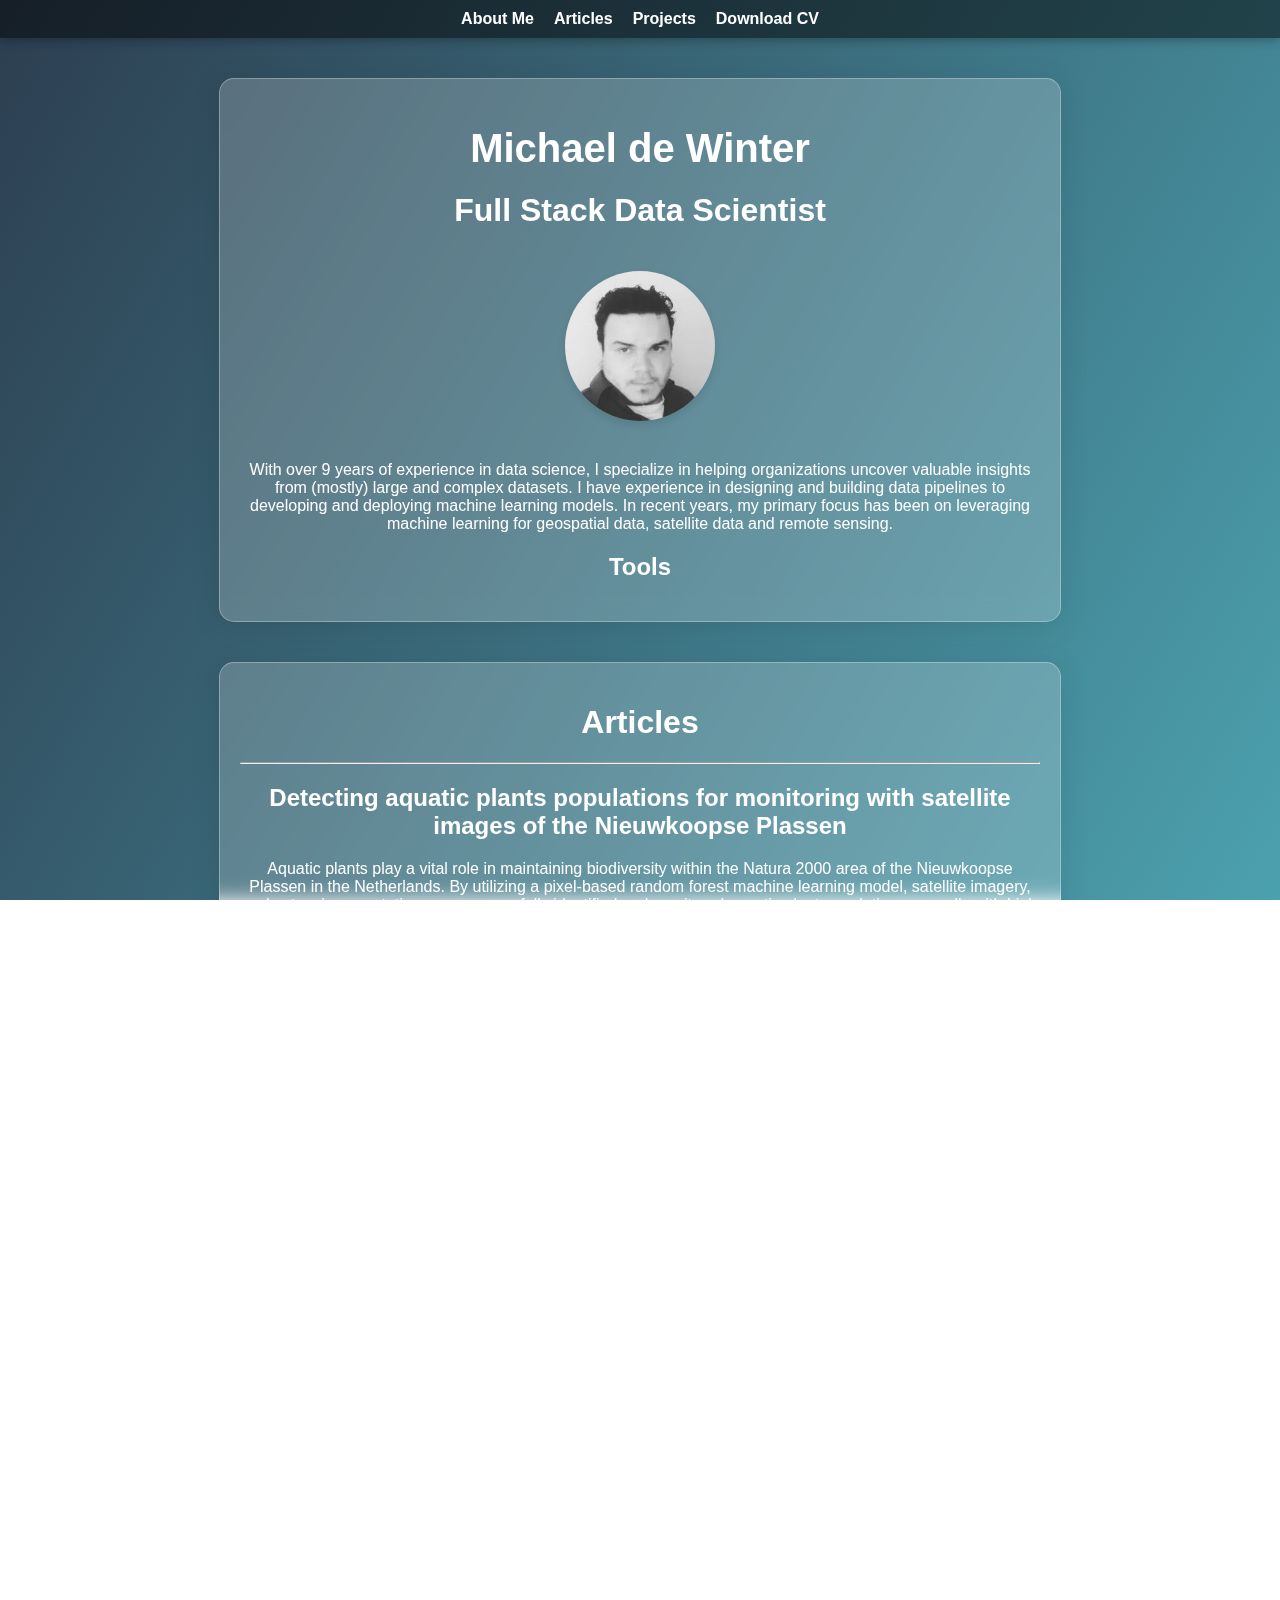
==== index.html @ 72fa4694 "Correct naming" ====
<!DOCTYPE html>
<html lang="en">
  <head>
    <meta charset="UTF-8" />
    <meta name="viewport" content="width=device-width, initial-scale=1.0" />
    <title>Michael de Winter</title>
    <link rel="stylesheet" href="styles.css" />
    <link
      rel="stylesheet"
      href="https://cdn.jsdelivr.net/gh/devicons/devicon@latest/devicon.min.css"
    />
    <link rel="icon" href="favicon.ico" type="image/x-icon" />
  </head>
  <body>
    <!-- Background Canvas for Dynamic Effect -->
    <canvas id="background"></canvas>

    <!-- Navigation Bar -->
    <nav>
      <ul>
        <li><a href="#about">About Me</a></li>
        <li><a href="#visualizations">Articles</a></li>
        <li><a href="#projects">Projects</a></li>
        <li><a href="#cv">Download CV</a></li>
      </ul>
    </nav>

    <div id="main.container">
      <!-- Sections -->
      <section id="about" class="glass">
        <h1 class="main-heading">Michael de Winter</h1>
        <h1>Full Stack Data Scientist</h1>
        <img src="images/me.jpeg" alt="Michael de Winter" class="profile-pic" />
        <p style="text-align: center">
          With over
          <span id="years"></span>
          years of experience in data science, I specialize in helping
          organizations uncover valuable insights from (mostly) large and complex
          datasets. I have experience in designing and building data pipelines
          to developing and deploying machine learning models. In recent years,
          my primary focus has been on leveraging machine learning for
          geospatial data, satellite data and remote sensing.
        </p>
        <h2>Tools</h2>
        <div class="tools">
          <i class="devicon-python-plain colored" title="Python"></i>
          <i class="devicon-rstudio-plain colored" title="RStudio"></i>
          <i class="devicon-azuresqldatabase-plain colored" title="SQL"></i>
          <i
            class="devicon-apachespark-plain-wordmark colored"
            title="PySpark"
          ></i>
          <a
            href="https://github.com/MW-88"
            target="_blank"
            rel="noopener noreferrer"
          >
            <i class="devicon-github-original-wordmark" title="Github"></i
          ></a>

          <i class="devicon-git-plain colored" title="Git"></i>
          
          <i class="devicon-azure-plain colored" title="Azure"></i>
          <i class="devicon-javascript-plain colored" title="JavaScript"></i>
          <i class="devicon-docker-plain colored" title="Docker"></i>
        </div>
      </section>
      <section id="visualizations" class="glass">
        <h1>Articles</h1>
        <hr />
        <h2>
          Detecting aquatic plants populations for monitoring with satellite
          images of the Nieuwkoopse Plassen
        </h2>
        <p>
          Aquatic plants play a vital role in maintaining biodiversity within
          the Natura 2000 area of the Nieuwkoopse Plassen in the Netherlands. By
          utilizing a pixel-based random forest machine learning model,
          satellite imagery, and extensive annotations, we successfully
          identified and monitored aquatic plant populations annually with high
          model accuracy. Unfortunately, the population of aquatic plants has
          been declining each year. Urgent measures are needed to reverse this
          trend and restore their populations.
        </p>
        <div class="articles">
          <article>
            <figure>
              <img
                src="images/waterplants_2023_06_03.png"
                alt="aquatic Plants Analysis - June 2023"
                onclick="openImage(this.src)"
              />
              <figcaption>
                Model Annotated Aquatic Plants Pilot - June 2023
              </figcaption>
            </figure>
          </article>
          <article>
            <figure>
              <img
                src="images/waterplants_2023_09_05.png"
                alt="aquatic Plants Analysis - September 2023"
                onclick="openImage(this.src)"
              />
              <figcaption>
                Model Annotated Aquatic Plants Pilot - September 2023
              </figcaption>
            </figure>
          </article>

          <p>
            Due the largest amount of pixels we have chosen to use DGGS to
            aggregate and visualize the data. More information about what DGGS
            are click
            <a
              href="https://ecce.esri.ca/cogs-blog/2018/11/09/dggs-a-new-way-to-model-geospatial-information/"
              >here</a
            >
          </p>
          <article>
            <figure>
              <img
                src="images/2022_airfoto.PNG"
                alt="aerial photo"
                onclick="openImage(this.src)"
              />
              <figcaption>Aerial Photo of Nieuwkoopse Plassen 2023</figcaption>
            </figure>
          </article>
          <article>
            <figure>
              <img
                src="images/2022_annotations.PNG"
                alt="aerial photo"
                onclick="openImage(this.src)"
              />
              <figcaption>Model Annotated Aquatic Plants 2023</figcaption>
            </figure>
          </article>
        

        <div class="enlarged-image" id="enlargedImage">
          <img
            id="enlargedImg"
            src=""
            alt="Enlarged Image"
            onclick="closeImage()"
          />
        </div>

        <p>
          The resulting trend graphs, which show the total number of hexagons
          containing aquatic plants in the Nieuwkoopse Plassen for each year,
          indicate a downward trend in the population.
        </p>
        </div>
        <article
          style="
            display: inline-block; /* Ensure the article behaves as a block element */
            padding-left: 10px;/* Move the entire content of the article to the right */
          "
        >
          <figure>
            <img
              src="images/aquatic_plants_trend_graph.png"
              alt="Aquatic plans trend graph"
              onclick="openImage(this.src)"
            />
            <figcaption>
              Trend graph with the total amount of hexagons with aquatic plants
            </figcaption>
          </figure>
        </article>
        

        <p>
          For more information download the slides<a
            href="downloads/Remote-Sensing-EN.pptx"
            download="downloads/CV_example_Lise_de_Groot_ENG.pdf"
          > here</a>
            or see my github page
            <a
              href="https://github.com/Provincie-Zuid-Holland/remote_sensing_natura2000"
              >here</a
            >
          </a>
        </p>
    
        <hr/>
        
        <h2>
        Measuring Traffic Delays in the Province of South Holland to Improve Traffic Conditions Using NDW Data</h2>
        <p>
        The <a href="https://opendata.ndw.nu">NDW</a>  provides various types of open traffic data for the Netherlands. We used floating car data to identify which road sections in the province of South Holland experience significant traffic delays, with the goal of improving the traffic situation in these areas.<br><br>

Floating car data differs from traditional traffic counting devices, for which the NDW provides “meetlus” data. It measures only a subset of traffic from vehicles with active Wi-Fi connections. This means it does not provide exact traffic counts but does measure traffic speed. Additionally, it has a much wider reach, covering almost the entire Netherlands, compared to the limited scope of traditional counting devices.<br><br>

By averaging these speed measurements over a year and comparing them to the maximum free-flow speed, we can estimate the level of delay on specific road sections.<br><br> We use the following formula to calculate delay:
<b>Travel Time / Free-Flow Travel Time.</b> <br><br>

Floating car data from the NDW is substantial. Even when aggregated over a year, it provides data for all roads in the Netherlands in 15-minute intervals. To handle this volume, we used Spark to filter the data to focus only on provincial roads and specific timeframes, such as morning and evening rush hours.
        </p>
        <div class="articles">
        <article>
          <figure>
            <img
              src="images/south_holland_traffic_delay_2023_morning_rush_hour.png"
              alt="aerial photo"
              onclick="openImage(this.src)"
            />
            <figcaption>Morning Rush Hour Delays in red provincial roads 2023</figcaption>
          </figure>
        </article>
        <article>
          <figure>
            <img
              src="images/south_holland_traffic_delay_2023_evening_rush_hour.png"
              alt="aerial photo"
              onclick="openImage(this.src)"
            />
            <figcaption>Evening Rush Hour Delays in red provincial roads 2023</figcaption>
          </figure>
        </article>
      </section>
    </div>
      <!-- Projects Section -->
      <section id="projects" class="glass">
        <h1>(Open Source) Projects</h1>
        <div id="pinned-projects" class="project-container"></div>
      </section>
      <section id="cv" class="glass">
        <h1>Download My CV</h1>
        <a
          href="downloads/CV_example_Lise_de_Groot_ENG.pdf"
          download="downloads/CV_example_Lise_de_Groot_ENG.pdf"
        >
          <button>Download CV</button>
        </a>
      </section>
    </div>
    <script src="script.js"></script>
  </body>
</html>
---- styles.css ----
/* General Styles */
body,
html {
  margin: 0;
  padding: 0;
  font-family: "Inter", sans-serif;
  background: linear-gradient(120deg, #2c3e50, #4ca1af);
  height: 100%;
  overflow-x: hidden; /* Prevent horizontal scrolling */
  color: white;
}

.main-heading {
  font-size: 2.5rem;
  font-weight: bold;
  margin-bottom: 10px;
}

.profile-pic {
  width: 150px;
  height: 150px;
  border-radius: 50%;
  margin: 20px auto;
  box-shadow: 0px 4px 8px rgba(0, 0, 0, 0.1);
  object-fit: cover;
}

/* Canvas Background */
#background {
  position: fixed;
  top: 0;
  left: 0;
  width: 100%;
  height: 100%;
  z-index: -1;
  pointer-events: none; /* Prevent interaction with the canvas */
}

/* Navigation Bar */
nav {
  display: flex;
  justify-content: center;
  background: rgba(0, 0, 0, 0.5);
  padding: 10px 0;
  position: sticky;
  top: 0;
  z-index: 10;
  box-shadow: 0 2px 10px rgba(0, 0, 0, 0.3);
}

nav ul {
  list-style: none;
  display: flex;
  gap: 20px;
  padding: 0;
  margin: 0;
}

nav ul li a {
  text-decoration: none;
  color: white;
  font-weight: bold;
  transition: color 0.3s ease;
}

nav ul li a:hover {
  color: #4ca1af;
}

/* Section Styling */
section {
  max-width: 800px;
  margin: 80px auto 40px auto; /* Add margin for spacing */
  padding: 20px;
  border-radius: 15px;
  text-align: center;
  overflow-wrap: break-word; /* Prevent long content from overflowing */
}

/* Glass Effect */
.glass {
  background: rgba(255, 255, 255, 0.2);
  box-shadow: 0 4px 30px rgba(0, 0, 0, 0.1);
  backdrop-filter: blur(10px);
  border: 1px solid rgba(255, 255, 255, 0.3);
  margin: 40px auto;
  padding: 20px;
  border-radius: 15px;
  text-align: center;
  max-width: 800px;
}

/* Project Container */
.project-container {
  display: grid;
  grid-template-columns: repeat(auto-fill, minmax(250px, 1fr));
  gap: 20px;
  padding: 20px;
}

.project {
  background: rgba(0, 0, 0, 0.7);
  padding: 15px;
  border-radius: 10px;
  box-shadow: 0 2px 10px rgba(0, 0, 0, 0.5);
  transition: transform 0.3s;
}

.project:hover {
  transform: scale(1.05);
}

.project h2 {
  color: #4ca1af;
  font-size: 1.2rem;
}

.project p {
  font-size: 0.9rem;
  color: #ddd;
}

.project a {
  text-decoration: none;
  color: #4ca1af;
  font-weight: bold;
  margin-top: 10px;
  display: inline-block;
}

/* Main Container */
#main\\.container {
  overflow: visible; /* Allow natural scrolling of the entire page */
  padding: 20px; /* Adds spacing for content */
}

/* Responsive Design */
@media (max-width: 768px) {
  nav ul {
    flex-wrap: wrap;
    gap: 10px;
  }

  .project-container {
    grid-template-columns: repeat(auto-fill, minmax(200px, 1fr));
  }

  section {
    padding: 15px;
  }
}

/* Tools Section */
.tools {
  display: flex;
  justify-content: center;
  flex-wrap: wrap;
  gap: 15px;
  margin-top: 20px;
}

.tools i {
  font-size: 40px; /* Adjust size as needed */
  transition: transform 0.3s ease, color 0.3s ease;
  cursor: pointer;
}

.tools i:hover {
  transform: scale(1.2); /* Slight zoom effect on hover */
  color: #4ca1af; /* Highlight color on hover */
}

.tools i:hover:after {
  content: attr(title); /* Get the tooltip text from the attribute */
  position: absolute;
  bottom: -35px; /* Position below the icon */
  left: 50%;
  transform: translateX(-50%);
  background-color: rgba(0, 0, 0, 0.7);
  color: white;
  padding: 5px 10px;
  border-radius: 5px;
  font-size: 12px;
  white-space: nowrap;
  pointer-events: none;
  transition: opacity 0.3s ease;
}

.articles {
  display: flex;
  flex-wrap: wrap;
  gap: 2em;
}

article {
  background: #f9f9f9;
  padding: 1em;
  border-radius: 8px;
  box-shadow: 0 2px 5px rgba(0, 0, 0, 0.1);
  flex: 1;
  max-width: 400px;
}

figure {
  margin: 0;
  text-align: center;
}

figure img {
  max-width: 100%;
  border-radius: 8px;
}

figcaption {
  font-size: 0.9em;
  color: #555;
  margin-top: 0.5em;
}

article p {
  margin-top: 1em;
  font-size: 1em;
  line-height: 1.4;
}

.enlarged-image {
  display: none;
  position: fixed;
  top: 0;
  left: 0;
  width: 100%;
  height: 100%;
  background-color: rgba(0, 0, 0, 0.8);
  justify-content: center;
  align-items: center;
  z-index: 1000;
}
.enlarged-image img {
  max-width: 90%;
  max-height: 90%;
  box-shadow: 0 4px 8px rgba(0, 0, 0, 0.5);
}
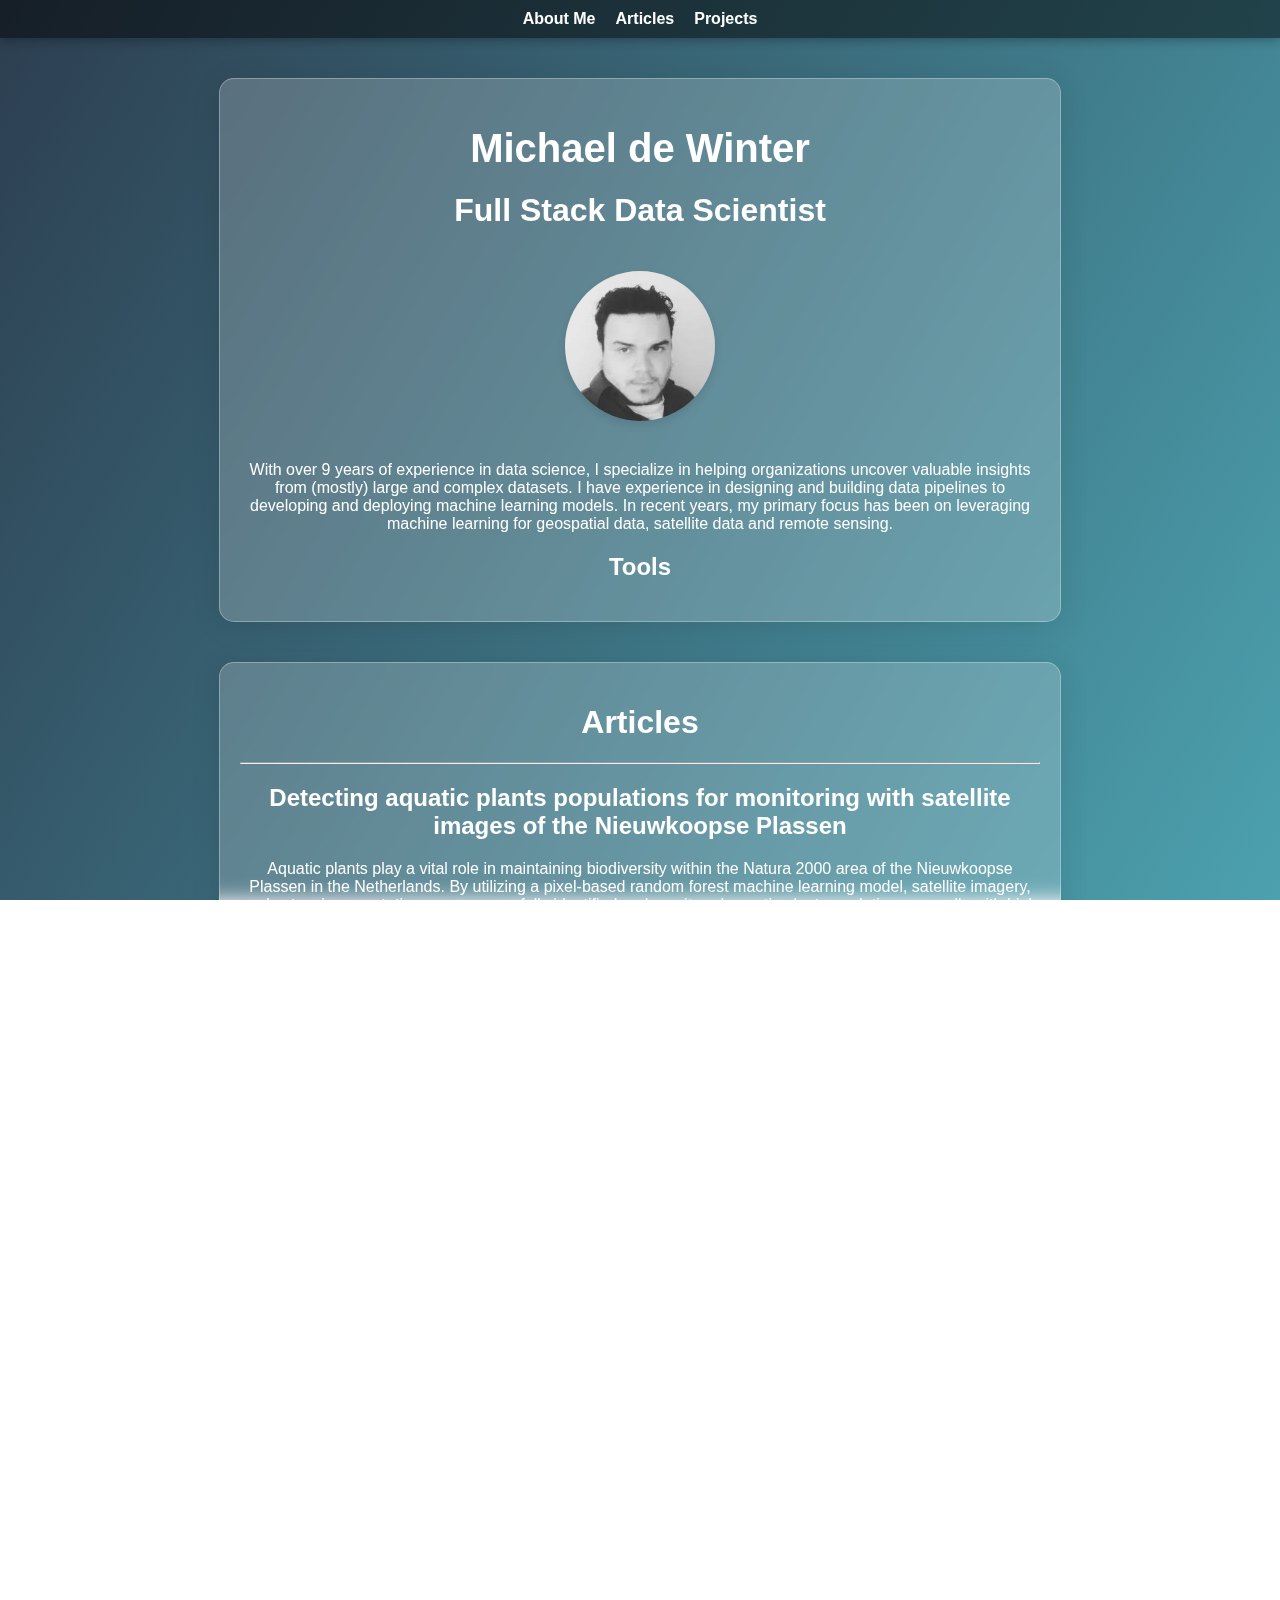
==== commit 97381086: "Bad branch" ====
--- a/index.html
+++ b/index.html
@@ -21,7 +21,7 @@
         <li><a href="#about">About Me</a></li>
         <li><a href="#visualizations">Articles</a></li>
         <li><a href="#projects">Projects</a></li>
-        <li><a href="#cv">Download CV</a></li>
+        <!--  <li><a href="#cv">Download CV</a></li> -->
       </ul>
     </nav>
 
@@ -228,7 +228,7 @@
         <h1>(Open Source) Projects</h1>
         <div id="pinned-projects" class="project-container"></div>
       </section>
-      <section id="cv" class="glass">
+       <!-- <section id="cv" class="glass">
         <h1>Download My CV</h1>
         <a
           href="downloads/CV_example_Lise_de_Groot_ENG.pdf"
@@ -236,7 +236,7 @@
         >
           <button>Download CV</button>
         </a>
-      </section>
+      </section>-->
     </div>
     <script src="script.js"></script>
   </body>
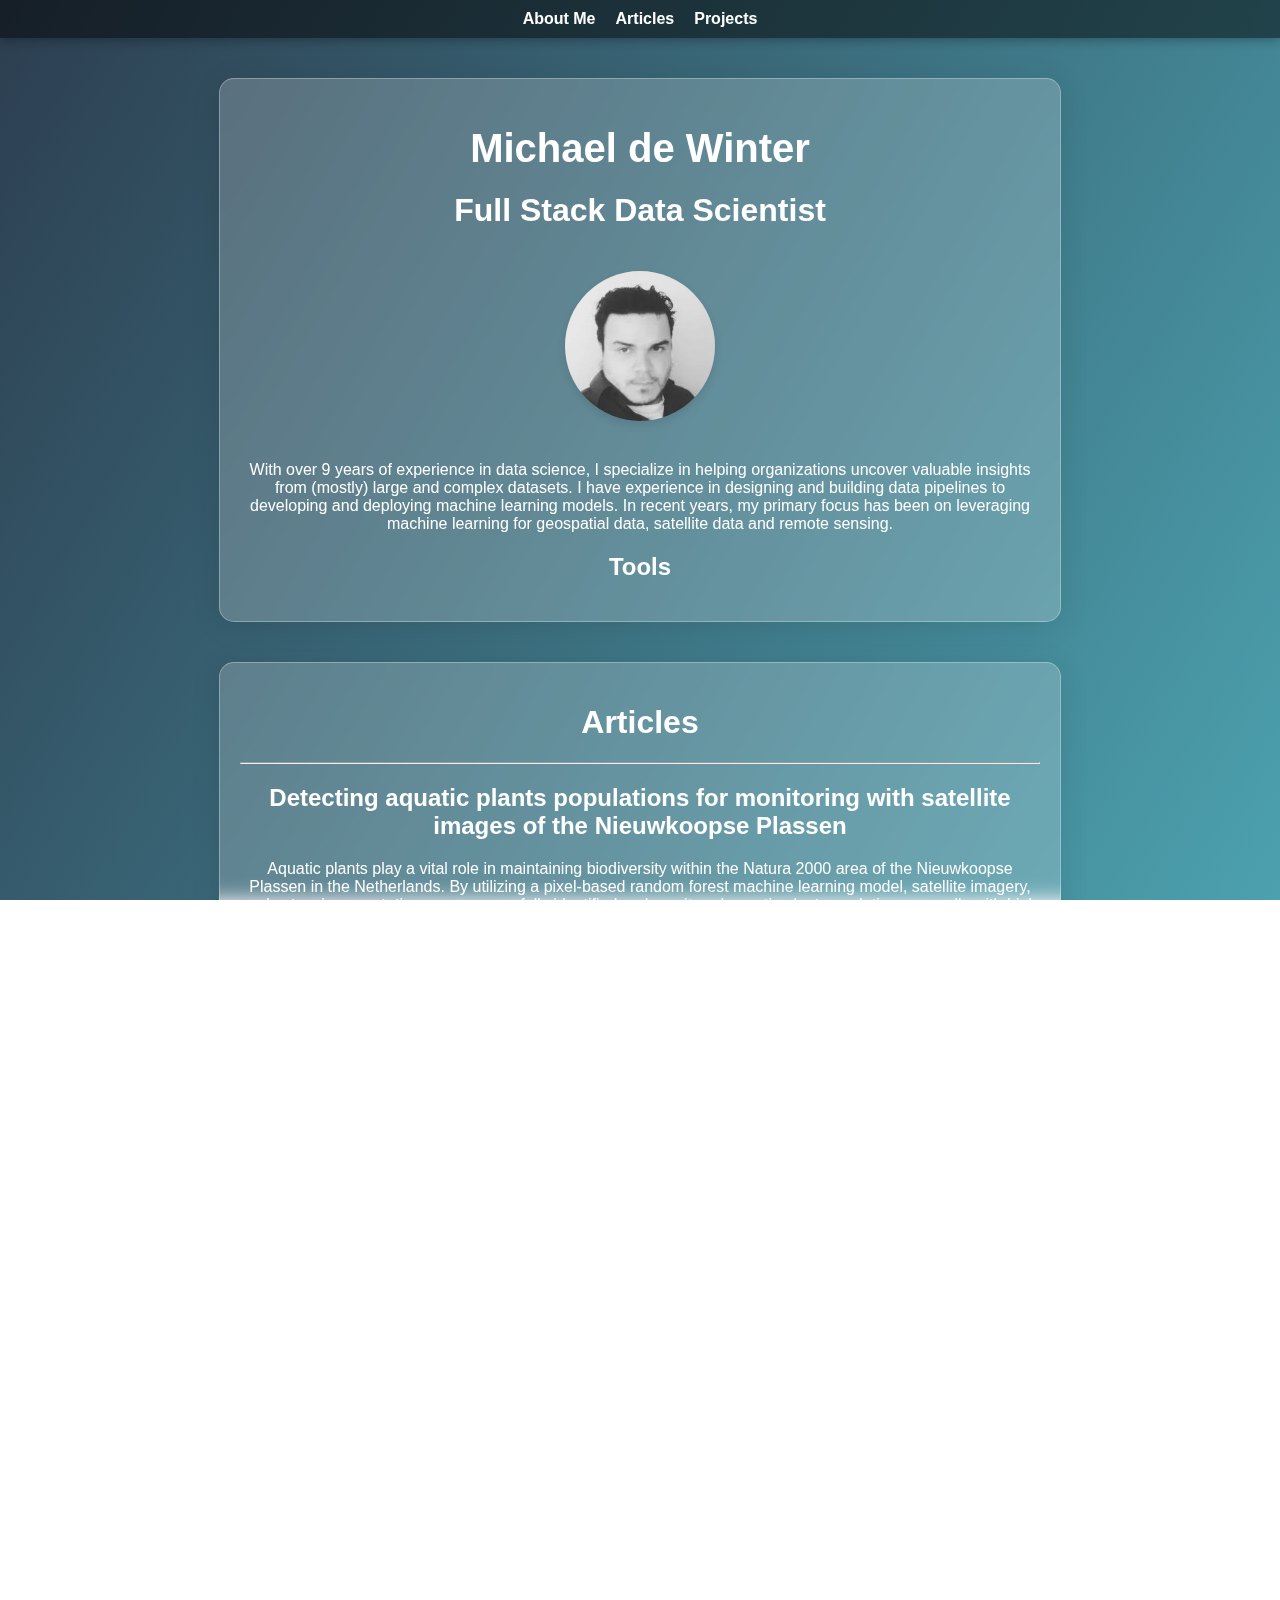
==== commit 1f668c6f: "Added DCA page" ====
--- a/index.html
+++ b/index.html
@@ -122,7 +122,7 @@
               <img
                 src="images/2022_airfoto.PNG"
                 alt="aerial photo"
-                onclick="openImage(this.src)"
+                onclick="openImage(this.src, event)"
               />
               <figcaption>Aerial Photo of Nieuwkoopse Plassen 2023</figcaption>
             </figure>
@@ -132,7 +132,7 @@
               <img
                 src="images/2022_annotations.PNG"
                 alt="aerial photo"
-                onclick="openImage(this.src)"
+                onclick="openImage(this.src, event)"
               />
               <figcaption>Model Annotated Aquatic Plants 2023</figcaption>
             </figure>
@@ -146,6 +146,10 @@
             alt="Enlarged Image"
             onclick="closeImage()"
           />
+        </div>
+
+        <div class="enlarged-image" id="enlargedImage">
+          <img id="enlargedImg" src="" alt="Enlarged Image" />
         </div>
 
         <p>
@@ -164,7 +168,7 @@
             <img
               src="images/aquatic_plants_trend_graph.png"
               alt="Aquatic plans trend graph"
-              onclick="openImage(this.src)"
+              onclick="openImage(this.src, event)"
             />
             <figcaption>
               Trend graph with the total amount of hexagons with aquatic plants
@@ -200,29 +204,70 @@
 
 Floating car data from the NDW is substantial. Even when aggregated over a year, it provides data for all roads in the Netherlands in 15-minute intervals. To handle this volume, we used Spark to filter the data to focus only on provincial roads and specific timeframes, such as morning and evening rush hours.
         </p>
+   
         <div class="articles">
         <article>
           <figure>
             <img
               src="images/south_holland_traffic_delay_2023_morning_rush_hour.png"
               alt="aerial photo"
-              onclick="openImage(this.src)"
+              onclick="openImage(this.src, event)"
             />
             <figcaption>Morning Rush Hour Delays in red provincial roads 2023</figcaption>
           </figure>
         </article>
         <article>
           <figure>
+            
             <img
               src="images/south_holland_traffic_delay_2023_evening_rush_hour.png"
               alt="aerial photo"
-              onclick="openImage(this.src)"
+              onclick="openImage(this.src, event, this)"
             />
             <figcaption>Evening Rush Hour Delays in red provincial roads 2023</figcaption>
           </figure>
         </article>
+      </div>
+
+      <br><br>
+        <hr />
+
+        <h2>Dollar Cost Averaging With Searching For Stock Symbols</h2>
+
+        <p>
+          In my search for a dollar-cost averaging calculator, I have yet to find one that allows me to search for different stocks, ETFs, or bonds.
+
+          In short, dollar-cost averaging is an investment strategy where you invest a fixed amount of money in stocks, ETFs, or bonds at regular intervals, typically at the end of each month.
+          
+          To address this, I created a website using Flask, Pandas, Python, and JavaScript that enables users to easily search for various stocks, ETFs, or bonds and compare their performance if a certain amount of money had been invested in the past.
+          
+          Of course, past performance is not a guarantee of future results, but it still provides valuable information about average returns.
+        <br><br>
+        See the link to the website <a href="https://q84cf64c03e264ab9b5bdcd3.azurewebsites.net/"> here </a>
+      </p>
+
+
+      <article
+      style="
+        display: inline-block; /* Ensure the article behaves as a block element */
+        padding-left: 10px;/* Move the entire content of the article to the right */
+      "
+    >
+      <figure>
+        <img
+          src="images/DCA_michael.png"
+          alt="Aquatic plans trend graph"
+          onclick="openImage(this.src, event)"
+        />
+        <figcaption>
+          Trend graph with the total amount of hexagons with aquatic plants
+        </figcaption>
+      </figure>
+    </article>
+
+
       </section>
-    </div>
+    
       <!-- Projects Section -->
       <section id="projects" class="glass">
         <h1>(Open Source) Projects</h1>
--- a/styles.css
+++ b/styles.css
@@ -225,18 +225,21 @@
 
 .enlarged-image {
   display: none;
-  position: fixed;
+  position: absolute;
   top: 0;
   left: 0;
-  width: 100%;
+  width: 100%; /* Ensure it spans the full height of the webpage */
   height: 100%;
   background-color: rgba(0, 0, 0, 0.8);
   justify-content: center;
   align-items: center;
   z-index: 1000;
 }
+
 .enlarged-image img {
   max-width: 90%;
   max-height: 90%;
   box-shadow: 0 4px 8px rgba(0, 0, 0, 0.5);
-}
+  border: 5px solid white;
+  border-radius: 10px;
+}
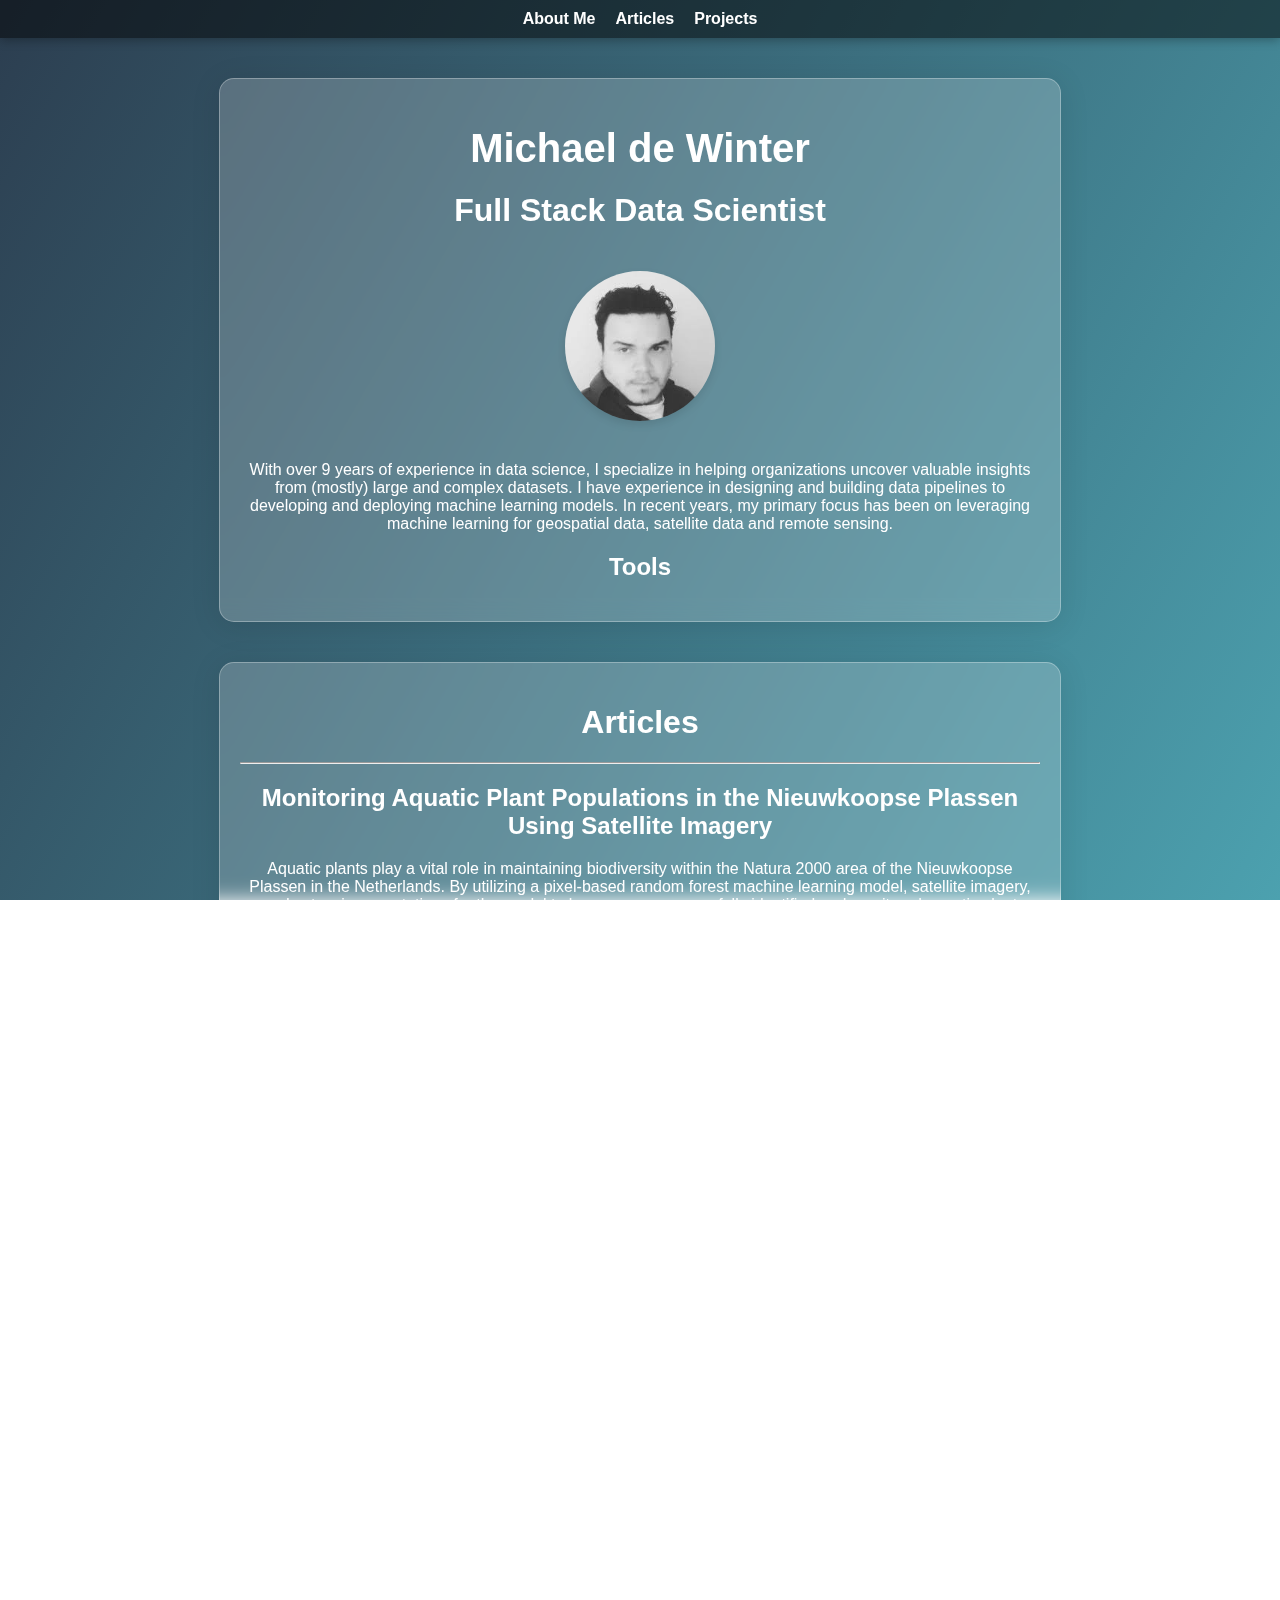
==== commit 3f9d7c25: "Donerish" ====
--- a/index.html
+++ b/index.html
@@ -69,14 +69,13 @@
         <h1>Articles</h1>
         <hr />
         <h2>
-          Detecting aquatic plants populations for monitoring with satellite
-          images of the Nieuwkoopse Plassen
+          Monitoring Aquatic Plant Populations in the Nieuwkoopse Plassen Using Satellite Imagery
         </h2>
         <p>
           Aquatic plants play a vital role in maintaining biodiversity within
           the Natura 2000 area of the Nieuwkoopse Plassen in the Netherlands. By
           utilizing a pixel-based random forest machine learning model,
-          satellite imagery, and extensive annotations, we successfully
+          satellite imagery, and extensive annotations for the model to learn on, we successfully
           identified and monitored aquatic plant populations annually with high
           model accuracy. Unfortunately, the population of aquatic plants has
           been declining each year. Urgent measures are needed to reverse this
@@ -88,10 +87,10 @@
               <img
                 src="images/waterplants_2023_06_03.png"
                 alt="aquatic Plants Analysis - June 2023"
-                onclick="openImage(this.src)"
+                onclick="openImage(this.src, event)"
               />
               <figcaption>
-                Model Annotated Aquatic Plants Pilot - June 2023
+                Model Annotated Aquatic Plants Pilot Study - June 2023 (Click to Enlarge)
               </figcaption>
             </figure>
           </article>
@@ -100,16 +99,16 @@
               <img
                 src="images/waterplants_2023_09_05.png"
                 alt="aquatic Plants Analysis - September 2023"
-                onclick="openImage(this.src)"
+                onclick="openImage(this.src, event)"
               />
               <figcaption>
-                Model Annotated Aquatic Plants Pilot - September 2023
+                Model Annotated Aquatic Plants Pilot Study - September 2023 (Click to Enlarge)
               </figcaption>
             </figure>
           </article>
 
           <p>
-            Due the largest amount of pixels we have chosen to use DGGS to
+            Due the largest amount of pixels, because the Nieuwkoopse Plassen is a large region, we have chosen to use DGGS to
             aggregate and visualize the data. More information about what DGGS
             are click
             <a
@@ -124,7 +123,7 @@
                 alt="aerial photo"
                 onclick="openImage(this.src, event)"
               />
-              <figcaption>Aerial Photo of Nieuwkoopse Plassen 2023</figcaption>
+              <figcaption>Aerial Photo of Nieuwkoopse Plassen 2023 (Click to Enlarge)</figcaption>
             </figure>
           </article>
           <article>
@@ -134,7 +133,7 @@
                 alt="aerial photo"
                 onclick="openImage(this.src, event)"
               />
-              <figcaption>Model Annotated Aquatic Plants 2023</figcaption>
+              <figcaption>Model Annotated Aquatic Plants 2023 (Click to Enlarge)</figcaption>
             </figure>
           </article>
         
@@ -156,6 +155,9 @@
           The resulting trend graphs, which show the total number of hexagons
           containing aquatic plants in the Nieuwkoopse Plassen for each year,
           indicate a downward trend in the population.
+          <br><br>
+          Unfortunately, we don’t always have cloud-free satellite images of the Nieuwkoopse Plassen during the bloom period. The green line represents satellite images with complete data coverage for the Nieuwkoopse Plassen, while the blue line indicates images with partial data coverage.
+
         </p>
         </div>
         <article
@@ -171,7 +173,7 @@
               onclick="openImage(this.src, event)"
             />
             <figcaption>
-              Trend graph with the total amount of hexagons with aquatic plants
+              Trend graph with the total amount of hexagons with aquatic plants (Click to Enlarge)
             </figcaption>
           </figure>
         </article>
@@ -213,7 +215,7 @@
               alt="aerial photo"
               onclick="openImage(this.src, event)"
             />
-            <figcaption>Morning Rush Hour Delays in red provincial roads 2023</figcaption>
+            <figcaption>Morning Rush Hour Delays in red provincial roads 2023 (Click to Enlarge)</figcaption>
           </figure>
         </article>
         <article>
@@ -222,9 +224,9 @@
             <img
               src="images/south_holland_traffic_delay_2023_evening_rush_hour.png"
               alt="aerial photo"
-              onclick="openImage(this.src, event, this)"
+              onclick="openImage(this.src, event)"
             />
-            <figcaption>Evening Rush Hour Delays in red provincial roads 2023</figcaption>
+            <figcaption>Evening Rush Hour Delays in red provincial roads 2023 (Click to Enlarge)</figcaption>
           </figure>
         </article>
       </div>
@@ -238,7 +240,7 @@
           In my search for a dollar-cost averaging calculator, I have yet to find one that allows me to search for different stocks, ETFs, or bonds.
 
           In short, dollar-cost averaging is an investment strategy where you invest a fixed amount of money in stocks, ETFs, or bonds at regular intervals, typically at the end of each month.
-          
+          <br><br>
           To address this, I created a website using Flask, Pandas, Python, and JavaScript that enables users to easily search for various stocks, ETFs, or bonds and compare their performance if a certain amount of money had been invested in the past.
           
           Of course, past performance is not a guarantee of future results, but it still provides valuable information about average returns.
@@ -260,7 +262,7 @@
           onclick="openImage(this.src, event)"
         />
         <figcaption>
-          Trend graph with the total amount of hexagons with aquatic plants
+          Trend graph with the total amount of hexagons with aquatic plants (Click to Enlarge)
         </figcaption>
       </figure>
     </article>
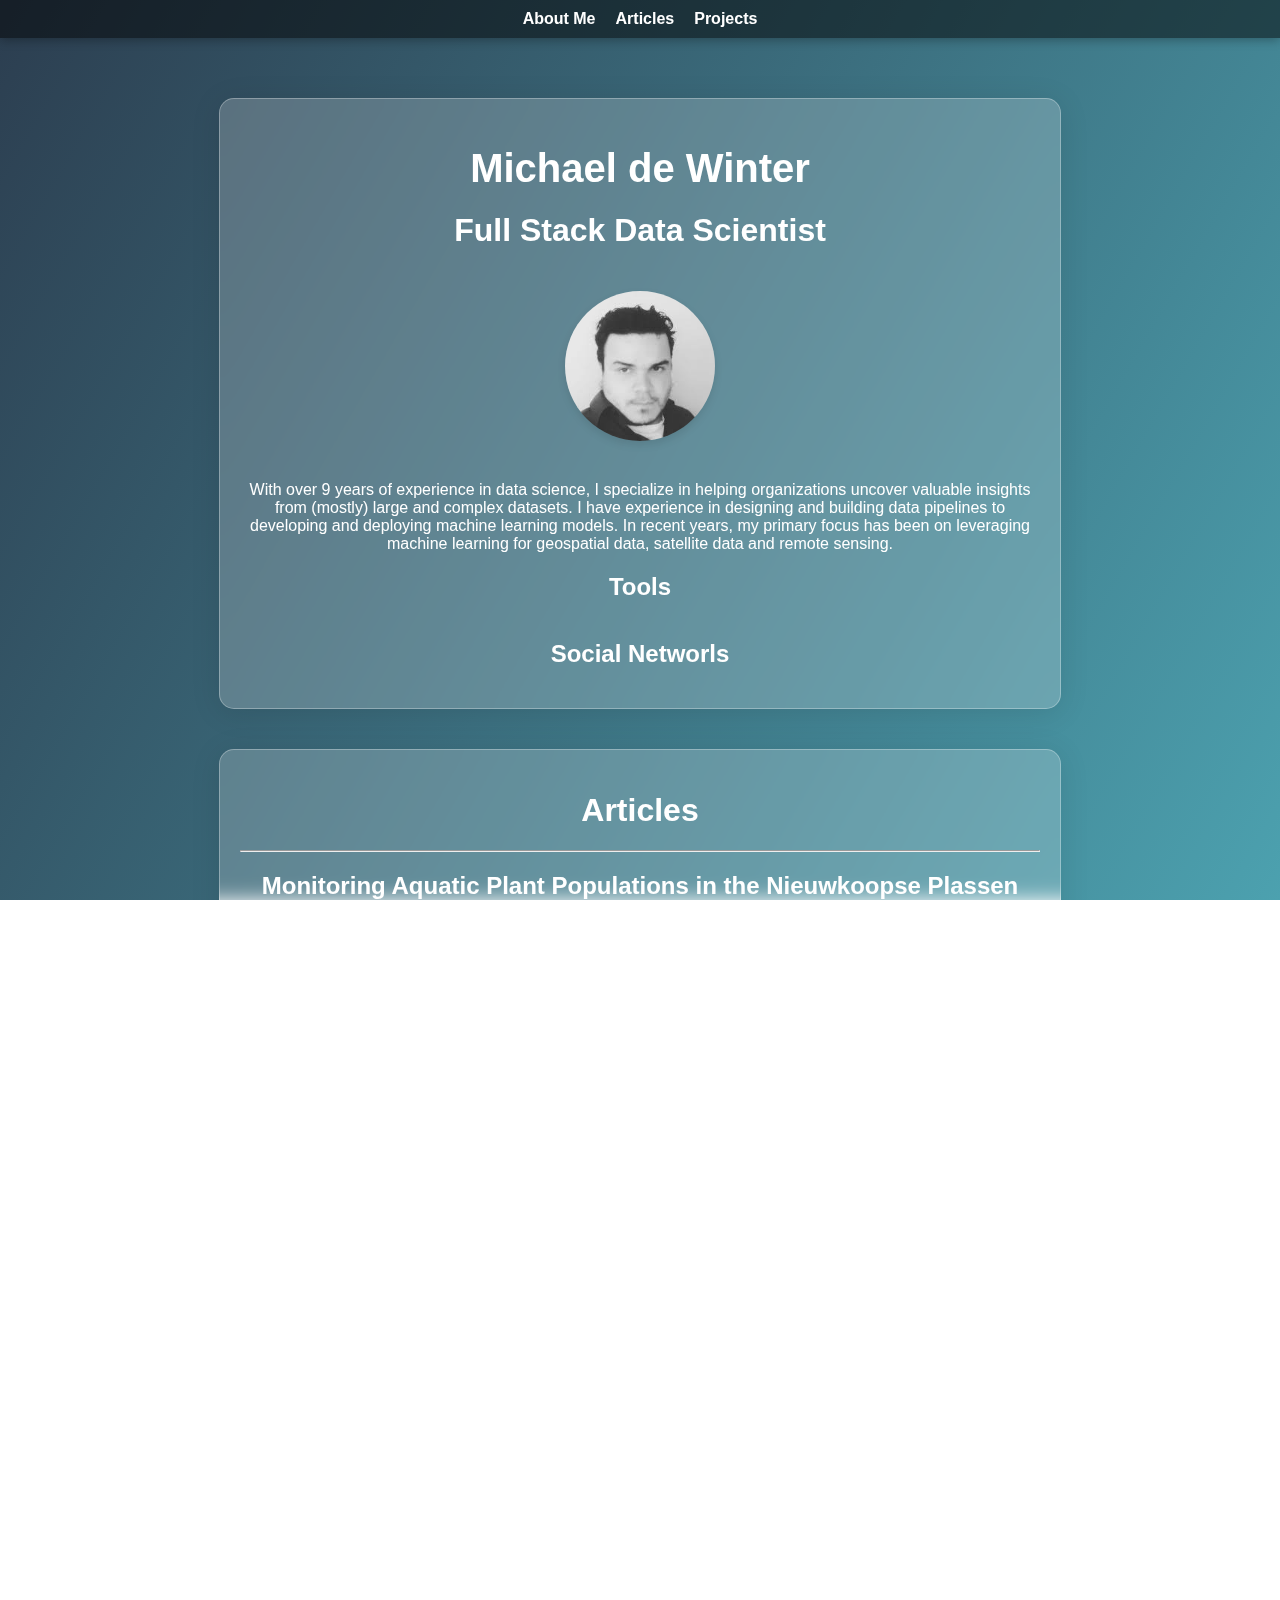
==== commit 9ded28ca: "Several fixes" ====
--- a/index.html
+++ b/index.html
@@ -25,7 +25,7 @@
       </ul>
     </nav>
 
-    <div id="main.container">
+    <div id="mainblock">
       <!-- Sections -->
       <section id="about" class="glass">
         <h1 class="main-heading">Michael de Winter</h1>
@@ -50,19 +50,24 @@
             class="devicon-apachespark-plain-wordmark colored"
             title="PySpark"
           ></i>
-          <a
-            href="https://github.com/MW-88"
-            target="_blank"
-            rel="noopener noreferrer"
-          >
-            <i class="devicon-github-original-wordmark" title="Github"></i
-          ></a>
+     
 
           <i class="devicon-git-plain colored" title="Git"></i>
           
           <i class="devicon-azure-plain colored" title="Azure"></i>
           <i class="devicon-javascript-plain colored" title="JavaScript"></i>
           <i class="devicon-docker-plain colored" title="Docker"></i>
+        </div>
+        <h2>Social Networls</h2>
+        <div class="tools">
+          <a
+          href="https://github.com/MW-88"
+          target="_blank"
+          rel="noopener noreferrer"
+        >
+          <i class="devicon-github-original-wordmark" title="Github"></i
+        ></a>
+
         </div>
       </section>
       <section id="visualizations" class="glass">
@@ -138,18 +143,7 @@
           </article>
         
 
-        <div class="enlarged-image" id="enlargedImage">
-          <img
-            id="enlargedImg"
-            src=""
-            alt="Enlarged Image"
-            onclick="closeImage()"
-          />
-        </div>
-
-        <div class="enlarged-image" id="enlargedImage">
-          <img id="enlargedImg" src="" alt="Enlarged Image" />
-        </div>
+
 
         <p>
           The resulting trend graphs, which show the total number of hexagons
@@ -195,7 +189,7 @@
         <hr/>
         
         <h2>
-        Measuring Traffic Delays in the Province of South Holland to Improve Traffic Conditions Using NDW Data</h2>
+        Measuring Traffic Delays in the Province of South Holland to Improve Traffic Conditions Using Floating Car Data</h2>
         <p>
         The <a href="https://opendata.ndw.nu">NDW</a>  provides various types of open traffic data for the Netherlands. We used floating car data to identify which road sections in the province of South Holland experience significant traffic delays, with the goal of improving the traffic situation in these areas.<br><br>
 
@@ -267,7 +261,18 @@
       </figure>
     </article>
 
-
+    <div class="enlarged-image" id="enlargedImage">
+      <img
+        id="enlargedImg"
+        src=""
+        alt="Enlarged Image"
+        onclick="closeImage()"
+      />
+    </div>
+
+    <div class="enlarged-image" id="enlargedImage">
+      <img id="enlargedImg" src="" alt="Enlarged Image" />
+    </div>
       </section>
     
       <!-- Projects Section -->
--- a/styles.css
+++ b/styles.css
@@ -88,6 +88,8 @@
   border-radius: 15px;
   text-align: center;
   max-width: 800px;
+  display: sticky;
+  z-index: -1;
 }
 
 /* Project Container */
@@ -129,9 +131,11 @@
 }
 
 /* Main Container */
-#main\\.container {
+#mainblock {
   overflow: visible; /* Allow natural scrolling of the entire page */
   padding: 20px; /* Adds spacing for content */
+
+  flex-direction: column;
 }
 
 /* Responsive Design */
@@ -233,7 +237,7 @@
   background-color: rgba(0, 0, 0, 0.8);
   justify-content: center;
   align-items: center;
-  z-index: 1000;
+  z-index: 9999;
 }
 
 .enlarged-image img {
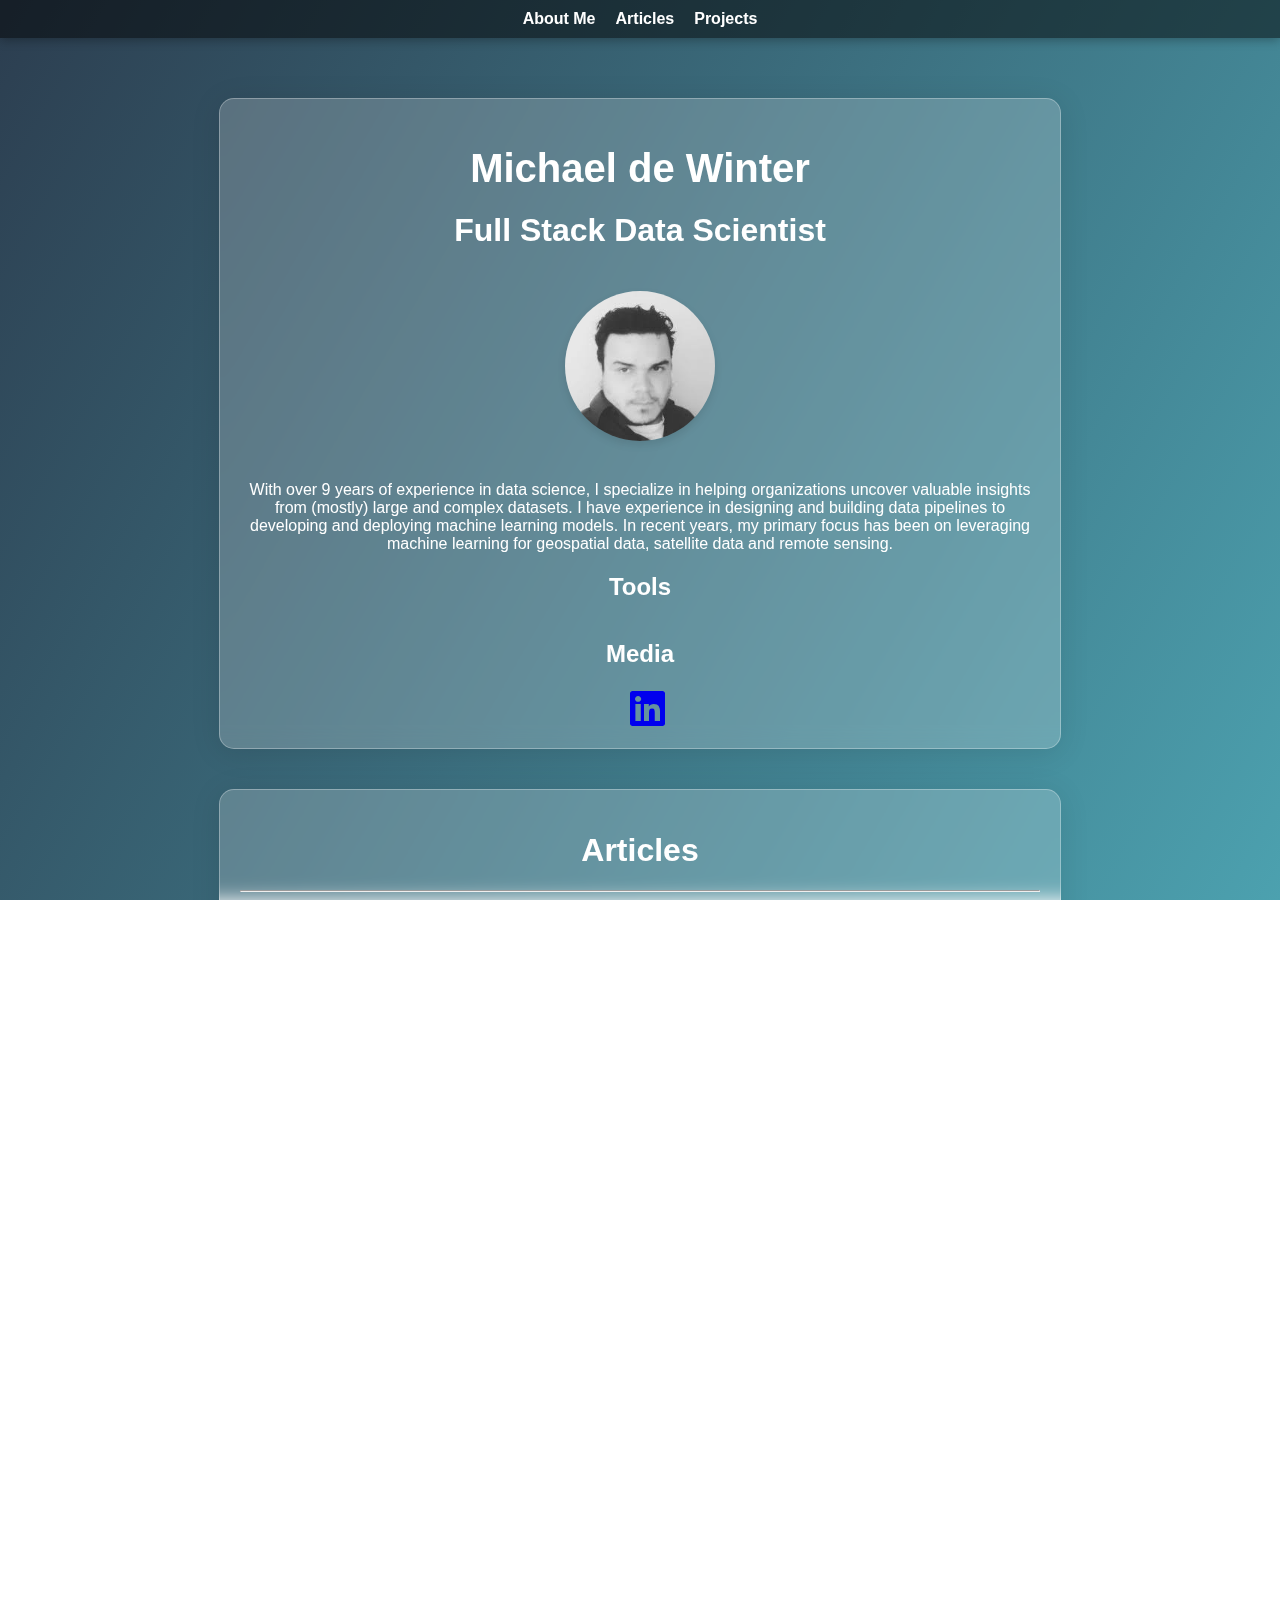
==== commit 2b40fbf0: "Added correct media" ====
--- a/index.html
+++ b/index.html
@@ -9,6 +9,10 @@
       rel="stylesheet"
       href="https://cdn.jsdelivr.net/gh/devicons/devicon@latest/devicon.min.css"
     />
+    <link
+  href="https://cdnjs.cloudflare.com/ajax/libs/font-awesome/5.15.4/css/all.min.css"
+  rel="stylesheet"
+/>
     <link rel="icon" href="favicon.ico" type="image/x-icon" />
   </head>
   <body>
@@ -58,7 +62,7 @@
           <i class="devicon-javascript-plain colored" title="JavaScript"></i>
           <i class="devicon-docker-plain colored" title="Docker"></i>
         </div>
-        <h2>Social Networls</h2>
+        <h2>Media</h2>
         <div class="tools">
           <a
           href="https://github.com/MW-88"
@@ -67,6 +71,13 @@
         >
           <i class="devicon-github-original-wordmark" title="Github"></i
         ></a>
+        <a
+        href="https://www.linkedin.com/in/michael-de-winter-3423074b/"
+        target="_blank"
+        rel="noopener noreferrer"
+      >
+        <i class="fab fa-linkedin" title="LinkedIn"></i>
+      </a>
 
         </div>
       </section>
